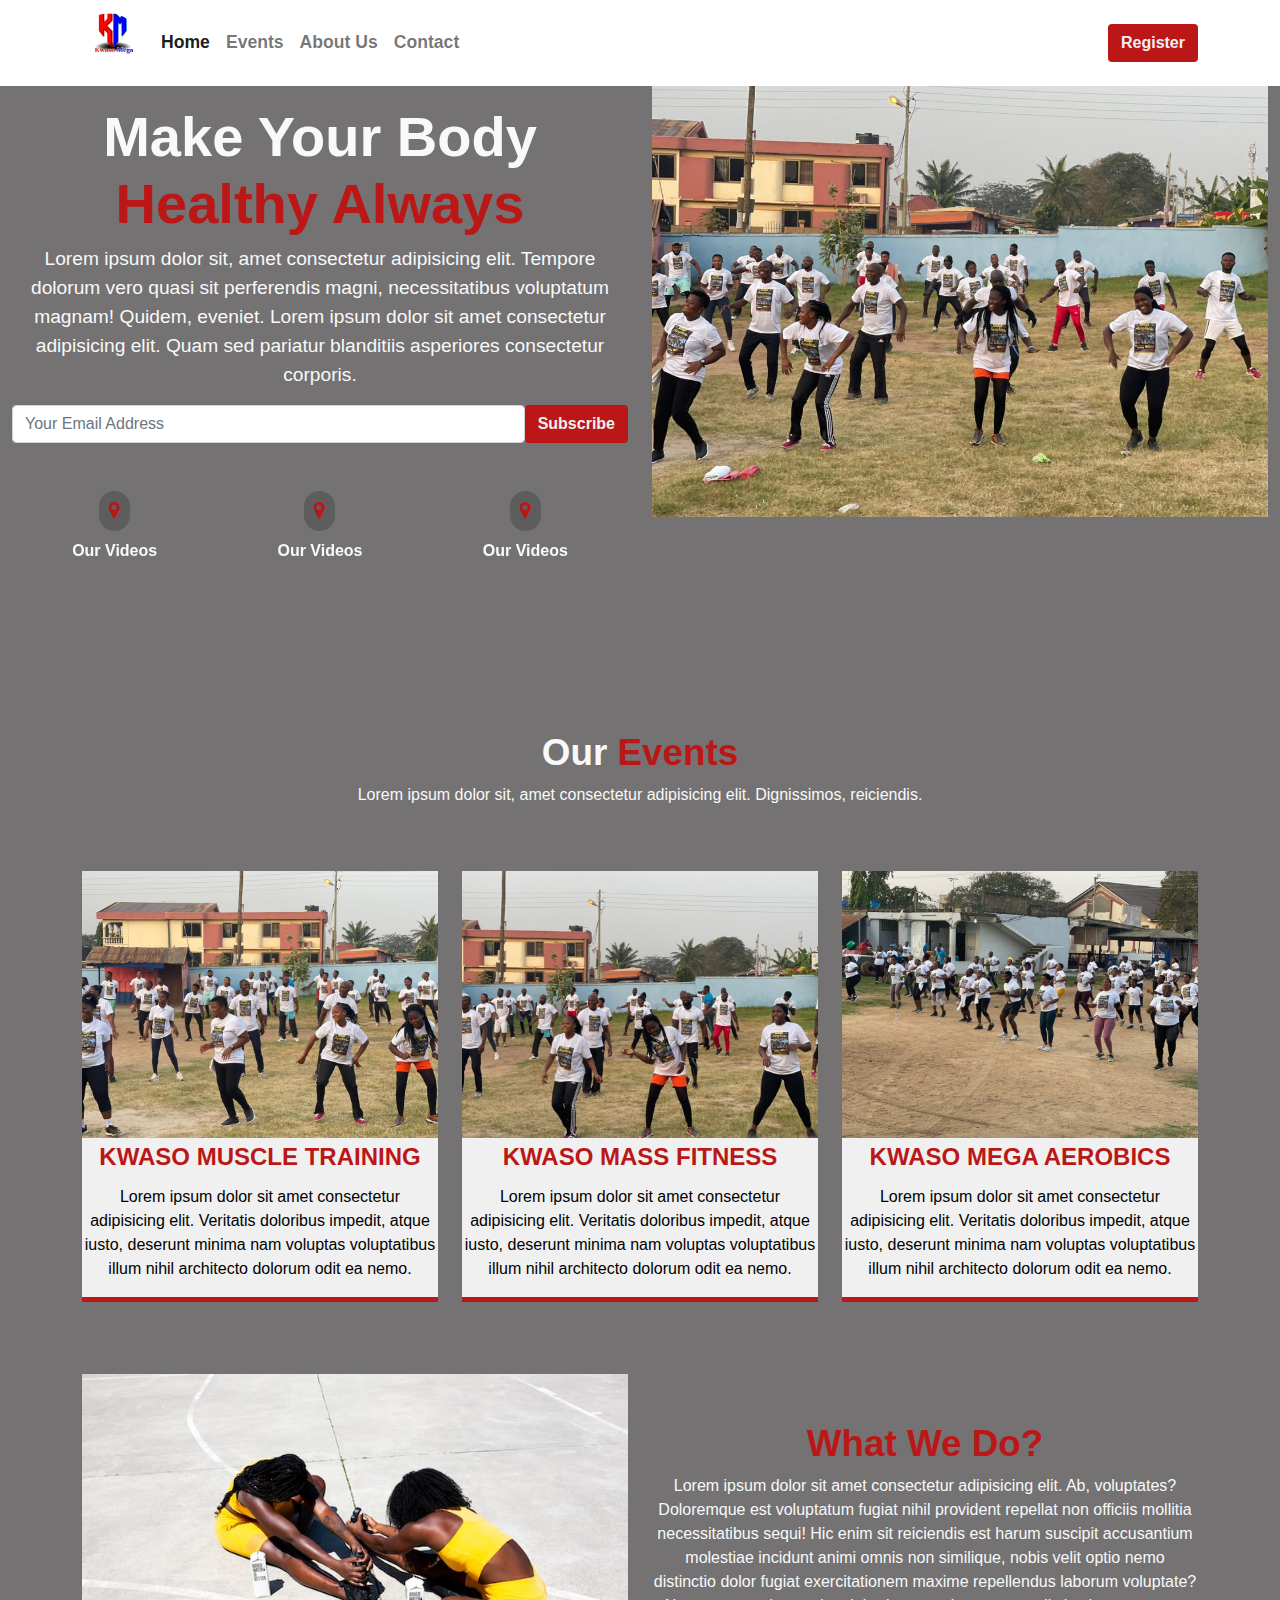
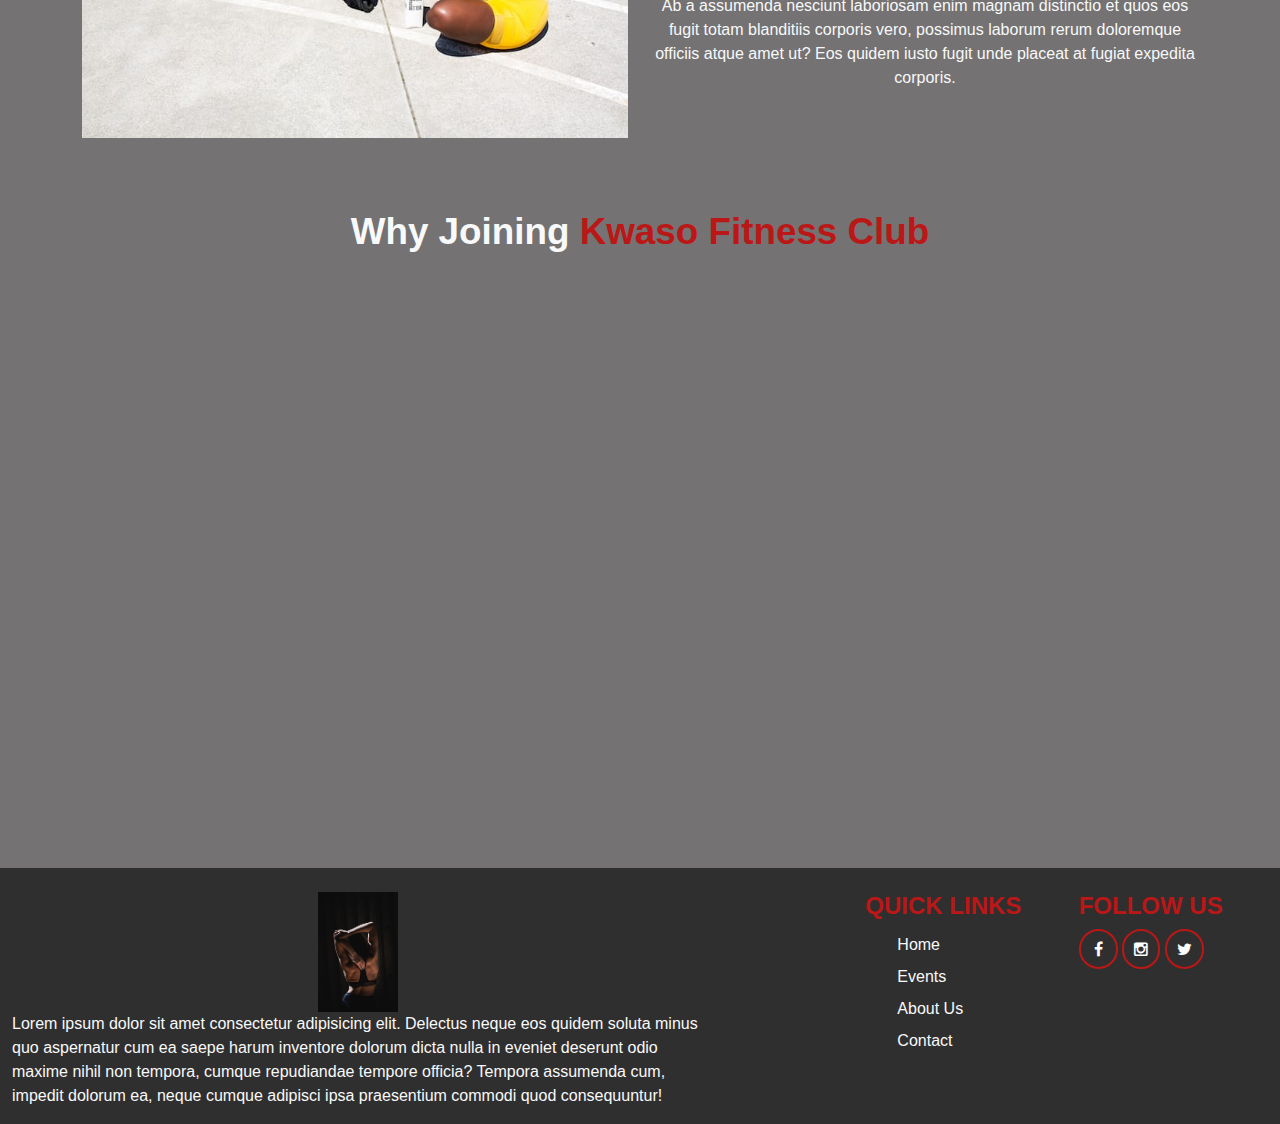
==== index.html @ 6210cc2a "initial commit" ====
<!DOCTYPE html>
<html lang="en">
<head>
    <meta charset="UTF-8">
    <meta http-equiv="X-UA-Compatible" content="IE=edge">
    <meta name="viewport" content="width=device-width, initial-scale=1.0">
    <meta name="keywords" content="Fitness, Health, Ghana, Aerobics">
    <meta name="description" content="Kwaso Mega is fitness club in Ghana with aim to let people stay healthy.">
    <title>Home - Kwaso Mega</title>
    <link rel="stylesheet" href="assets/css/all.min.css">
    <link rel="stylesheet" href="assets/css/fontawesome.css">
    <link rel="stylesheet" href="bootstrap/css/bootstrap.min.css">
    <link rel="stylesheet" href="assets/css/fitness.css">
    <link rel="stylesheet" href="dist/aos.css">
</head>
<body>
    <nav class="navbar navbar-expand-lg navbar-light fixed-top" id="navbar-design">
        <div class="container">
        <a class="navbar-brand" href="index.html"><img src="assets/images/logo.jpg" class="img-fluid rounded-pill" width="55" height="55"></a>
        <button type="button" class="navbar-toggler" data-bs-target="#navbarSupportedContent" data-bs-toggle="collapse" aria-label="Toggle Navigation" aria-expanded="false">
            <span class="navbar-toggler-icon"></span>
        </button>
     <div class="navbar-collapse collapse" id="navbarSupportedContent">
        <ul class="navbar-nav">
            <li class="nav-item"><a class="nav-link active" href="index.html" target="_self" style="font-size: 1.1em; font-weight: 800">Home</a></li>
            <li class="nav-item"><a class="nav-link" href="events.html" target="_blank" style="font-size: 1.1em; font-weight: 800">Events</a></li>
            <li class="nav-item"><a class="nav-link" href="about.html" target="_blank" style="font-size: 1.1em; font-weight: 800">About Us</a></li>
            <li class="nav-item"><a class="nav-link" href="contact.html" target="_blank" style="font-size: 1.1em; font-weight: 800">Contact</a></li>
        </ul>
        <ul class="navbar-nav ms-auto">
          <a href="register.html" class="btn btn-md nav-btn text-decoration-none">Register</a>  
        </ul>
     </div>
    </div>
    </nav>
    <div class="container-fluid" id="below-navbar">
        <div class="row">
            <div class="col-sm-12 col-md-6 col-lg-6 text-center py-5">
               <h1 class="text-light">Make Your Body<br><span class="fit">Healthy Always</span></h1>
               <p class="first-paragraph text-light">Lorem ipsum dolor sit, amet consectetur adipisicing elit. Tempore dolorum vero quasi sit perferendis magni, necessitatibus voluptatum magnam! Quidem, eveniet. Lorem ipsum dolor sit amet consectetur adipisicing elit. Quam sed pariatur blanditiis asperiores consectetur corporis.</p>
               <form  action="" method="POST">
                <fieldset class="d-flex">
                 <input type="email" class="form-control" name="email" required="" placeholder="Your Email Address">
                    <input type="submit" class="btn btn-md reg-btn" value="Subscribe" name="subscribe">
                </fieldset>
               </form>
               <div class="d-flex space-btn">
                <div class="container" data-aos="slide-up" data-aos-duration="2000" data-aos-delay="100">
            <i class="fa fa-map-marker mt-5"></i>
            <p class="text-light py-2"><strong>Our Videos</strong></p>
        </div>             
        <div class="container" data-aos="slide-up" data-aos-duration="2000" data-aos-delay="100">
            <i class="fa fa-map-marker mt-5"></i>
            <p class="text-light py-2"><strong>Our Videos</strong></p>
        </div>
        <div class="container" data-aos="slide-up" data-aos-duration="2000" data-aos-delay="100">
            <i class="fa fa-map-marker mt-5"></i>
            <p class="text-light py-2"><strong>Our Videos</strong></p>
        </div>
        </div>
            </div>
            <div class="col-sm-12 col-md-6 col-lg-6" id="sec-col">
                <img src="assets/images/IMG-20221102-WA0000.jpg" alt="" class="img-fluid">
             </div>
        </div>
    </div>
    <div class="container mt-5">
        <div class="row">
            <div class="col-12 text-center py-5 text-light">
                <h3 class="events">Our <span class="event">Events</span></h3>
                <p class="text-light">Lorem ipsum dolor sit, amet consectetur adipisicing elit. Dignissimos, reiciendis.</p>
            </div>
            <div class="col-sm-12 col-md-4 col-lg-4 text-center mb-4">
             <img src="assets/images/pic3.jpg" alt="" class="img-fluid">
             <div class="contain">
             <h3 class="p-title">Kwaso Muscle Training</h3>
             <p>Lorem ipsum dolor sit amet consectetur adipisicing elit. Veritatis doloribus impedit, atque iusto, deserunt minima nam voluptas voluptatibus illum nihil architecto dolorum odit ea nemo.</p>
             </div>
            </div>
            <div class="col-sm-12 col-md-4 col-lg-4 text-center mb-4">
                <img src="assets/images/pic2.jpg" alt="" class="img-fluid">
                <div class="contain">
                <h3 class="p-title">Kwaso Mass Fitness</h3>
                <p>Lorem ipsum dolor sit amet consectetur adipisicing elit. Veritatis doloribus impedit, atque iusto, deserunt minima nam voluptas voluptatibus illum nihil architecto dolorum odit ea nemo.</p>
                </div>
               </div>
               <div class="col-sm-12 col-md-4 col-lg-4 text-center mb-4">
                <img src="assets/images/pic4.jpg" alt="" class="img-fluid">
                <div class="contain">
                <h3 class="p-title">Kwaso Mega Aerobics</h3>
                <p>Lorem ipsum dolor sit amet consectetur adipisicing elit. Veritatis doloribus impedit, atque iusto, deserunt minima nam voluptas voluptatibus illum nihil architecto dolorum odit ea nemo.</p>
                </div>
               </div>
        </div>
    </div>
    <div class="container mt-5">
        <div class="row">
            <div class="col-sm-12 col-md-6 col-lg-6 text-center mb-4">
             <img src="assets/images/photo-1627483298423-03e2e972431c.jpeg" alt="" class="img-fluid">
            </div>
            <div class="col-sm-12 col-md-6 col-lg-6 text-center mt-5">
                <h3 class="what-we-do">What We Do?</h3>
                <p class="text-light">Lorem ipsum dolor sit amet consectetur adipisicing elit. Ab, voluptates? Doloremque est voluptatum fugiat nihil provident repellat non officiis mollitia necessitatibus sequi! Hic enim sit reiciendis est harum suscipit accusantium molestiae incidunt animi omnis non similique, nobis velit optio nemo distinctio dolor fugiat exercitationem maxime repellendus laborum voluptate? Ab a assumenda nesciunt laboriosam enim magnam distinctio et quos eos fugit totam blanditiis corporis vero, possimus laborum rerum doloremque officiis atque amet ut? Eos quidem iusto fugit unde placeat at fugiat expedita corporis.</p>
               </div>
        </div>
    </div>
    <div class="container mt-5">
        <div class="row">
            <div class="col-12 text-center text-light">
                <h3 class="events">Why Joining <span class="event">Kwaso Fitness Club</span></h3>
            </div>
            <div class="col-sm-12 col-md-4 col-lg-4 text-center mb-4 py-3" data-aos="zoom-in" data-aos-delay="100" data-aos-duration="2000">
                <div class="benefits">
                <h3 class="p-title">Great Support</h3>
                <p>Lorem ipsum dolor sit amet consectetur adipisicing elit. Veritatis doloribus impedit, atque iusto, deserunt minima nam voluptas voluptatibus illum nihil architecto dolorum odit ea nemo.</p>
                  <ol>
                    <li>We support our members during celebrations of their moment and moments of difficulties.</li>
                    <li>We support our members during celebrations of their moment and moments of difficulties.</li>
                    <li>We support our members during celebrations of their moment and moments of difficulties.</li>
                    <li>We support our members during celebrations of their moment and moments of difficulties.</li>
                  </ol>
                  <a href="register.html" class="text-decoration-none btn btn-md mb-3 reg-btn">Become A Member</a>
                </div>
               </div>
               <div class="col-sm-12 col-md-4 col-lg-4 text-center mb-4 py-3" data-aos="zoom-in" data-aos-delay="100" data-aos-duration="2000">
                   <div class="benefits">
                   <h3 class="p-title">Kwaso Mass Fitness</h3>
                   <p>Lorem ipsum dolor sit amet consectetur adipisicing elit. Veritatis doloribus impedit, atque iusto, deserunt minima nam voluptas voluptatibus illum nihil architecto dolorum odit ea nemo.</p>
                   <ol>
                    <li>We support our members during celebrations of their moment and moments of difficulties.</li>
                    <li>We support our members during celebrations of their moment and moments of difficulties.</li>
                    <li>We support our members during celebrations of their moment and moments of difficulties.</li>
                    <li>We support our members during celebrations of their moment and moments of difficulties.</li>
                  </ol>
                  <a href="register.html" class="text-decoration-none btn btn-md mb-3 reg-btn">Signup Today</a>
                   </div>
                  </div>
                  <div class="col-sm-12 col-md-4 col-lg-4 text-center mb-4 py-3" data-aos="zoom-in" data-aos-delay="100" data-aos-duration="2000">
                   <div class="benefits">
                   <h3 class="p-title">Kwaso Mega Aerobics</h3>
                   <p>Lorem ipsum dolor sit amet consectetur adipisicing elit. Veritatis doloribus impedit, atque iusto, deserunt minima nam voluptas voluptatibus illum nihil architecto dolorum odit ea nemo.</p>
                   <ol>
                    <li>We support our members during celebrations of their moment and moments of difficulties.</li>
                    <li>We support our members during celebrations of their moment and moments of difficulties.</li>
                    <li>We support our members during celebrations of their moment and moments of difficulties.</li>
                    <li>We support our members during celebrations of their moment and moments of difficulties.</li>
                  </ol>
                  <a href="register.html" class="text-decoration-none btn btn-md mb-3 reg-btn">Join Now</a>
                   </div>
                  </div>
        </div>
    </div>

    <footer class="container-fluid" id="footer">
            <div class="row justify-content-center">
                <div class="col-md-8 mt-4">
                    <div class="col-md-10">
                    <center><img src="assets/images/photo-1539794830467-1f1755804d13.jpeg" alt="" class="img-fluid" style="width: 80px;"></center>
                    <p class="text-light">Lorem ipsum dolor sit amet consectetur adipisicing elit. Delectus neque eos quidem soluta minus quo aspernatur cum ea saepe harum inventore dolorum dicta nulla in eveniet deserunt odio maxime nihil non tempora, cumque repudiandae tempore officia? Tempora assumenda cum, impedit dolorum ea, neque cumque adipisci ipsa praesentium commodi quod consequuntur!</p>
                </div>
            </div>
                <div class="col-md-2 mt-4">
                    <h4>Quick Links</h4>
                    <ul>
                      <li><a href="index.html" class="text-decoration-none text-light">Home</a></li>
                      <li><a href="events.html" class="text-decoration-none text-light">Events</a></li>
                      <li><a href="" class="text-decoration-none text-light">About Us</a></li>
                      <li><a href="" class="text-decoration-none text-light">Contact</a></li>
                    </ul>
                </div>
                <div class="col-md-2 mt-4">
                    <h4>Follow Us</h4>
                    <a href=""><i class="fa fa-facebook"></i></a>
                    <a href=""><i class="fa fa-instagram"></i></a>
                    <a href=""><i class="fa fa-twitter"></i></a>
                    <a href=""><i class="fa fa-tiktok"></i></a>
                </div>
            </div>
    </footer>
    <script src="bootstrap/js/bootstrap.min.js"></script>
    <script src="bootstrap/jquery/jquery.min.js"></script>
    <script src="bootstrap/js/bootstrap.bundle.min.js"></script>
    <script src="dist/aos.js"></script>
<script>
    AOS.init();
</script>
</body>
</html>
---- assets/css/fitness.css ----
:root{
    --red: #bb1717;
    --blue: blue;
}
* {
    padding: 0;
    margin: 0;
    box-sizing: border-box;
}
body {
    width: 100%;
    height: 100vh;
    font-family: "Roboto", sans-serif;
    background: rgb(116, 114, 114);
}
p {
    color: #000;
    font-size: 1em;
}
#navbar-design {
    background: #fff;
}
.nav-btn {
    background: var(--red);
    color: #f0f0f0;
}
.reg-btn {
    background: var(--red);
    color: #f0f0f0;
}
.reg-btn:active {
    transform: scale(1.1) 
}
#below-navbar {
    margin-top: 55px;
}
h1 {
    font-weight: 800;
    font-size: 3.5em;
}
.first-paragraph {
    font-size: 1.2em;
}
.fit {
    color: var(--red);
    animation: blur 2s infinite;
}
.fa-map-marker {
    background: rgb(94, 93, 93);
    backdrop-filter: blur(5px);
    color: var(--red);
    font-size: 1.2em;
    padding: 10px 10px;
    border-radius: 100px;
}
#sec-col img {
    width: 100%;
    height: auto;
    max-height: 500px;
}
.contain {
    background: #f0f0f0;
    color: #0000;
    border-bottom: 5px solid var(--red);
    backdrop-filter: blur(5px)
}
.events {
    font-weight: 800;
    font-size: 2.3em;
}
.event {
    color: var(--red);
}
.what-we-do {
    font-size: 2.3em;
    font-weight: 800;
    color: var(--red);
}
.p-title {
    color: var(--red);
    font-weight: 700;
    padding: 5px 5px;
    text-transform: uppercase;
    font-size: 1.5em;
}
.benefits {
    background: #f0f0f0;
    color: #000;
    box-shadow: 2px 2px 0px 2px var(--red);
    border-bottom: 5px solid var(--red);
}
ol li {
    line-height: 2;
}
.btn {
    font-weight: 600;
    font-size: 1em;
}
/*** Events Page Design *****/
#below-events-navbar {
    background-image: linear-gradient(rgba(0, 0, 0, 0.8), rgba(0, 0, 0, 0.8)), url('../images/IMG-20221102-WA0007.jpg');
    background-attachment: fixed;
    background-position: center center;
    margin-top: 55px;
}
.fa-arrow-down {
    background: #fff;
    color: var(--red);
    font-size: 2.5em;
    border-radius: 50px;
    padding: 10px 10px;
    animation: fadeIn 2s infinite;
}
.fa-arrow-down:hover {
    animation-play-state: paused;
    cursor: pointer;
}
.price {
    color: #f0f0f0;
    font-size: 1.2em;
}
.fa-star {
    color: goldenrod;
}
/*** Contact Page Design ****/
#below-contact-navbar {
    background-image: linear-gradient(rgba(0, 0, 0, 0.8), rgba(0, 0, 0, 0.8)), url('../images/photo-1627483262112-039e9a0a0f16.jpeg');
    height: 400px;
    background-attachment: fixed;
    background-position: center center;
    margin-top: 55px;
}
/**** Signup Design *****/
footer {
    background: rgb(48, 47, 47);
    margin-top: 60px;
}
h4 {
    color: var(--red);
    text-transform: uppercase;
    font-weight: 700;
}
ul {
    list-style-type: none;
}
ul li a {
    line-height: 2;
    font-size: 1em;
}
.fa-facebook {
    font-size: 1em;
    border: 2px solid var(--red);
    color: #fff;
    padding: 10px 13px;
    border-radius: 20px;
}
.fa-instagram, .fa-twitter, .fa-whatsapp {
    font-size: 1em;
    border: 2px solid var(--red);
    color: #fff;
    padding: 10px 10px;
    border-radius: 20px;
}
.fa-instagram:hover {
    cursor: pointer;
    transform: scale(1.2);
    transition: all 0.5s ease-in-out;
} 
.fa-twitter:hover {
    cursor: pointer;
    transform: scale(1.2);
    transition: all 0.5s ease-in-out;
} 
.fa-whatsapp:hover {
    cursor: pointer;
    transform: scale(1.2);
    transition: all 0.5s ease-in-out;
}
.fa-facebook:hover {
    cursor: pointer;
    transform: scale(1.2);
    transition: all 0.5s ease-in-out;
}
@keyframes blur {
    0% {
       filter: blur(0.01)
    }
    100% {
        filter: blur(12px) opacity(0%)
    }
}
@keyframes fadeIn {
    0% {
        opacity: 0.9;
        color:rgb(94, 93, 93);
    }
    50% {
        transform: translateY(20px);
    }
    75% {
        transform: translateY(20px);
    }
    100% {
        opacity: 0.9;
    }
}
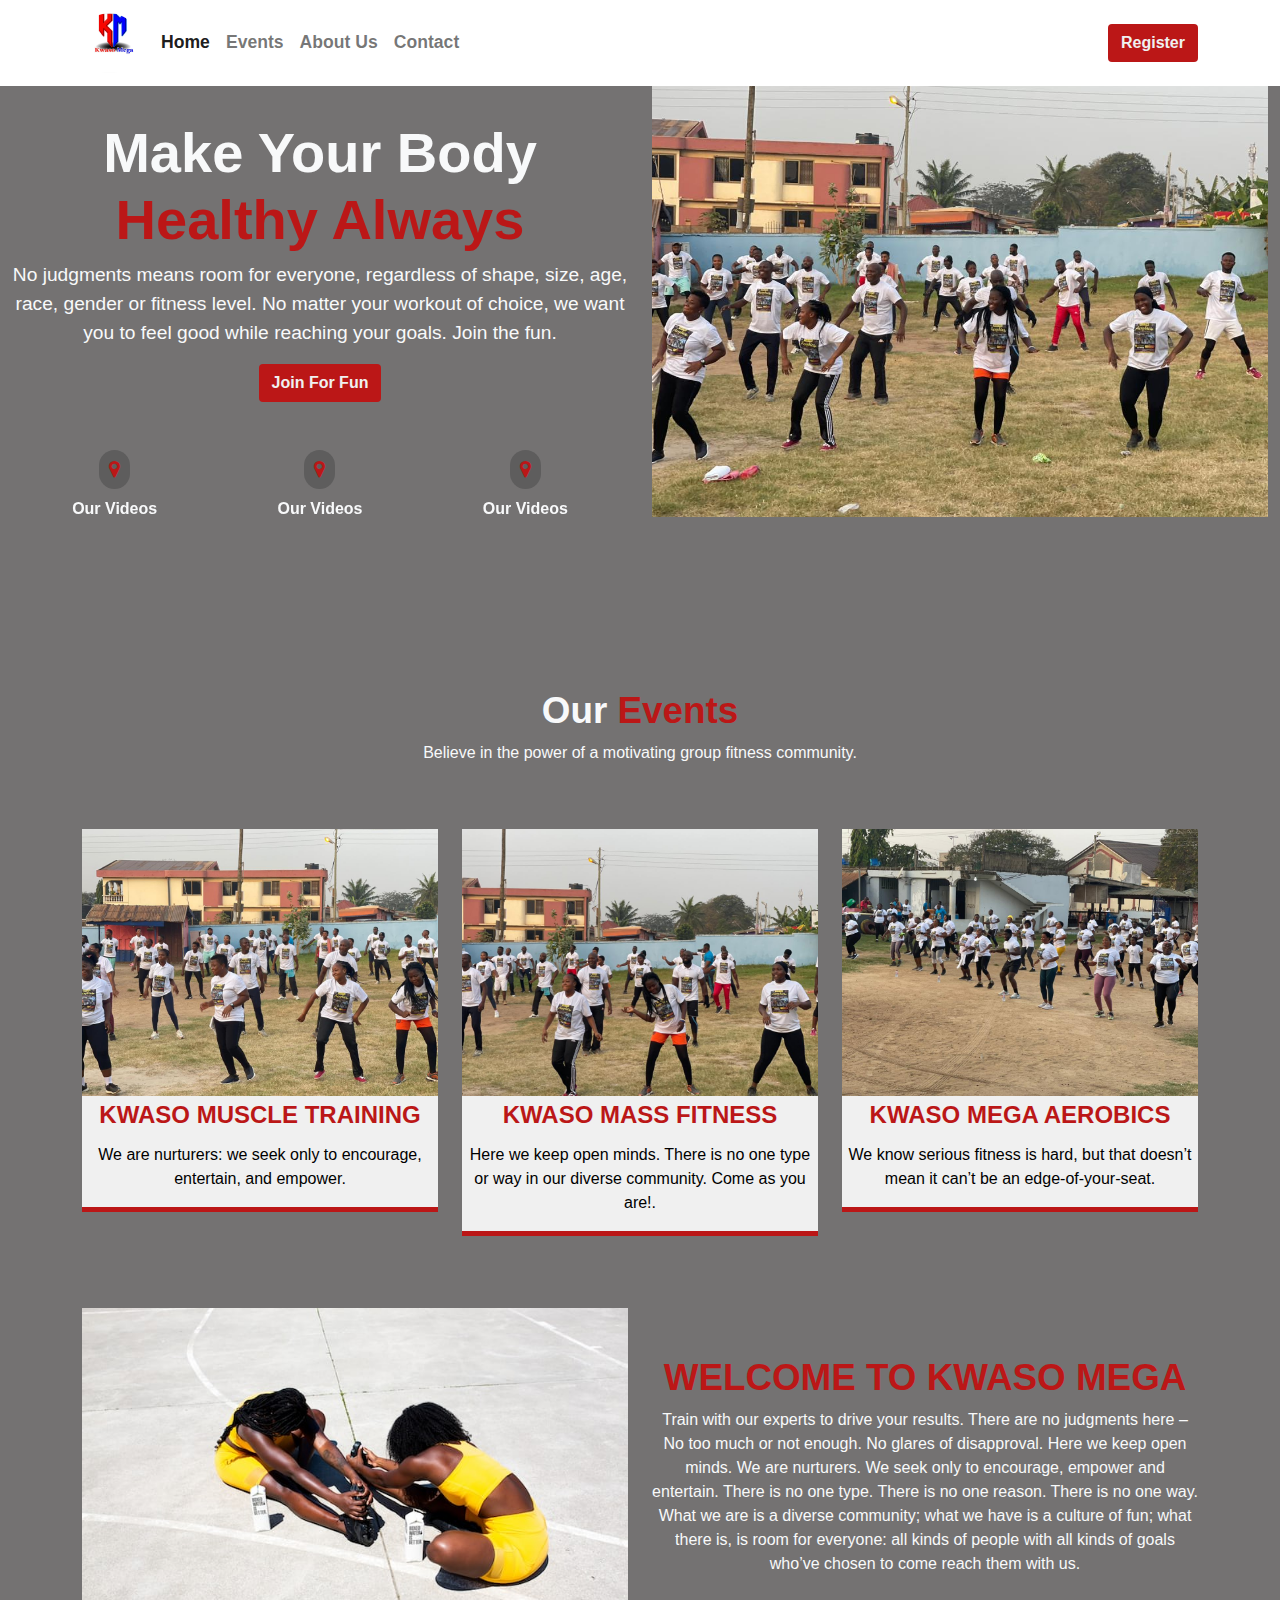
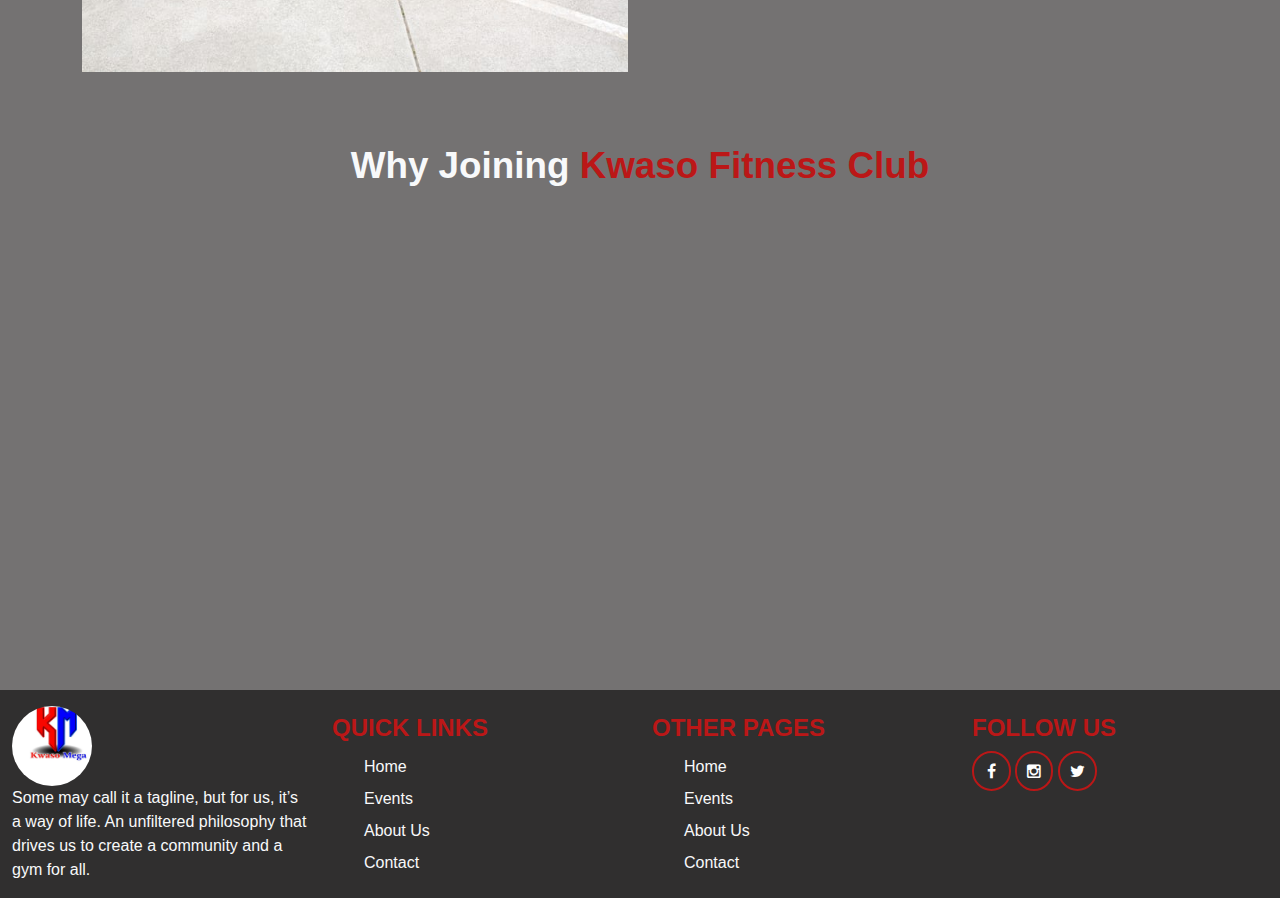
==== commit 75534f37: "another commit" ====
--- a/index.html
+++ b/index.html
@@ -35,15 +35,10 @@
     </nav>
     <div class="container-fluid" id="below-navbar">
         <div class="row">
-            <div class="col-sm-12 col-md-6 col-lg-6 text-center py-5">
+            <div class="col-sm-12 col-md-6 col-lg-6 text-center py-5 mt-3">
                <h1 class="text-light">Make Your Body<br><span class="fit">Healthy Always</span></h1>
-               <p class="first-paragraph text-light">Lorem ipsum dolor sit, amet consectetur adipisicing elit. Tempore dolorum vero quasi sit perferendis magni, necessitatibus voluptatum magnam! Quidem, eveniet. Lorem ipsum dolor sit amet consectetur adipisicing elit. Quam sed pariatur blanditiis asperiores consectetur corporis.</p>
-               <form  action="" method="POST">
-                <fieldset class="d-flex">
-                 <input type="email" class="form-control" name="email" required="" placeholder="Your Email Address">
-                    <input type="submit" class="btn btn-md reg-btn" value="Subscribe" name="subscribe">
-                </fieldset>
-               </form>
+               <p class="first-paragraph text-light">No judgments means room for everyone, regardless of shape, size, age, race, gender or fitness level. No matter your workout of choice, we want you to feel good while reaching your goals. Join the fun.</p>
+               <a href="#" data-toggle="modal" data-target="#hireMe" class="btn btn-md reg-btn">Join For Fun</a>
                <div class="d-flex space-btn">
                 <div class="container" data-aos="slide-up" data-aos-duration="2000" data-aos-delay="100">
             <i class="fa fa-map-marker mt-5"></i>
@@ -59,7 +54,7 @@
         </div>
         </div>
             </div>
-            <div class="col-sm-12 col-md-6 col-lg-6" id="sec-col">
+            <div class="col-sm-12 col-md-6 col-lg-6" id="sec-col" data-aos="slide-up" data-aos-delay="100" data-aos-duration="2000">
                 <img src="assets/images/IMG-20221102-WA0000.jpg" alt="" class="img-fluid">
              </div>
         </div>
@@ -68,39 +63,73 @@
         <div class="row">
             <div class="col-12 text-center py-5 text-light">
                 <h3 class="events">Our <span class="event">Events</span></h3>
-                <p class="text-light">Lorem ipsum dolor sit, amet consectetur adipisicing elit. Dignissimos, reiciendis.</p>
+                <p class="text-light">Believe in the power of a motivating group fitness community.</p>
             </div>
             <div class="col-sm-12 col-md-4 col-lg-4 text-center mb-4">
              <img src="assets/images/pic3.jpg" alt="" class="img-fluid">
              <div class="contain">
              <h3 class="p-title">Kwaso Muscle Training</h3>
-             <p>Lorem ipsum dolor sit amet consectetur adipisicing elit. Veritatis doloribus impedit, atque iusto, deserunt minima nam voluptas voluptatibus illum nihil architecto dolorum odit ea nemo.</p>
+             <p>We are nurturers: we seek only to encourage, entertain, and empower.</p>
              </div>
             </div>
             <div class="col-sm-12 col-md-4 col-lg-4 text-center mb-4">
                 <img src="assets/images/pic2.jpg" alt="" class="img-fluid">
                 <div class="contain">
                 <h3 class="p-title">Kwaso Mass Fitness</h3>
-                <p>Lorem ipsum dolor sit amet consectetur adipisicing elit. Veritatis doloribus impedit, atque iusto, deserunt minima nam voluptas voluptatibus illum nihil architecto dolorum odit ea nemo.</p>
+                <p>Here we keep open minds. There is no one type or way in our diverse community. Come as you are!.</p>
                 </div>
                </div>
                <div class="col-sm-12 col-md-4 col-lg-4 text-center mb-4">
                 <img src="assets/images/pic4.jpg" alt="" class="img-fluid">
                 <div class="contain">
                 <h3 class="p-title">Kwaso Mega Aerobics</h3>
-                <p>Lorem ipsum dolor sit amet consectetur adipisicing elit. Veritatis doloribus impedit, atque iusto, deserunt minima nam voluptas voluptatibus illum nihil architecto dolorum odit ea nemo.</p>
-                </div>
-               </div>
-        </div>
-    </div>
+                <p>We know serious fitness is hard, but that doesn’t mean it can’t be an edge-of-your-seat.</p>
+                </div>
+               </div>
+        </div>
+    </div>
+    <div class="modal fade" id="hireMe" tabindex="-1" role="dialog" aria-labelledby="exampleModalCenterTitle"
+aria-hidden="true">
+<div class="modal-dialog" role="document">
+<div class="modal-content">
+<div class="container">
+    <div class="row justify-content-center">
+        <div class="col-sm-6 col-lg-6 col-xl-12">
+          <h3 class="text-center heading mt-2 text-uppercase">Kwaso Mega</h3>
+          <p class="text-center">Please fill all the fields below to place your order.</p>
+           <center><i class="fa fa-times" data-dismiss="modal"></i></center><br/>
+            <form method="POST" action="includes/call-form.php">
+              <div class="form-group mt-2">
+                <label for="full name">Full Name <span class="asteriks">*</span></label>
+                <input type="text" name="fullName" 
+                    class="form-control hiring-input" required>
+            </div>
+              <div class="form-group mt-2">
+                <label for="phone">Phone Number <span class="asteriks">*</span></label>
+                  <input type="tel" name="contact"
+                      class="form-control" required="">
+              </div>
+                <div class="form-group mt-3">
+                    <input type="submit" name="joinNow" class="btn btn-md reg-btn" value="Join Now">
+                </div>
+                <br>
+            </form>
+        </div>
+    </div>
+</div>
+</div>
+</div>
+</div>
     <div class="container mt-5">
         <div class="row">
             <div class="col-sm-12 col-md-6 col-lg-6 text-center mb-4">
              <img src="assets/images/photo-1627483298423-03e2e972431c.jpeg" alt="" class="img-fluid">
             </div>
             <div class="col-sm-12 col-md-6 col-lg-6 text-center mt-5">
-                <h3 class="what-we-do">What We Do?</h3>
-                <p class="text-light">Lorem ipsum dolor sit amet consectetur adipisicing elit. Ab, voluptates? Doloremque est voluptatum fugiat nihil provident repellat non officiis mollitia necessitatibus sequi! Hic enim sit reiciendis est harum suscipit accusantium molestiae incidunt animi omnis non similique, nobis velit optio nemo distinctio dolor fugiat exercitationem maxime repellendus laborum voluptate? Ab a assumenda nesciunt laboriosam enim magnam distinctio et quos eos fugit totam blanditiis corporis vero, possimus laborum rerum doloremque officiis atque amet ut? Eos quidem iusto fugit unde placeat at fugiat expedita corporis.</p>
+                <h3 class="what-we-do">WELCOME TO KWASO MEGA</h3>
+                <p class="text-light">Train with our experts to drive your results. There are no judgments here – No too much or not enough. No glares of disapproval. Here we keep open minds. We are nurturers. We seek only to encourage, empower and entertain. There is no one type. There is no one reason. There is no one way.
+
+                    What we are is a diverse community; what we have is a culture of fun; what there is, is room for everyone: all kinds of people with all kinds of goals who’ve chosen to come reach them with us.</p>
                </div>
         </div>
     </div>
@@ -112,7 +141,6 @@
             <div class="col-sm-12 col-md-4 col-lg-4 text-center mb-4 py-3" data-aos="zoom-in" data-aos-delay="100" data-aos-duration="2000">
                 <div class="benefits">
                 <h3 class="p-title">Great Support</h3>
-                <p>Lorem ipsum dolor sit amet consectetur adipisicing elit. Veritatis doloribus impedit, atque iusto, deserunt minima nam voluptas voluptatibus illum nihil architecto dolorum odit ea nemo.</p>
                   <ol>
                     <li>We support our members during celebrations of their moment and moments of difficulties.</li>
                     <li>We support our members during celebrations of their moment and moments of difficulties.</li>
@@ -125,7 +153,6 @@
                <div class="col-sm-12 col-md-4 col-lg-4 text-center mb-4 py-3" data-aos="zoom-in" data-aos-delay="100" data-aos-duration="2000">
                    <div class="benefits">
                    <h3 class="p-title">Kwaso Mass Fitness</h3>
-                   <p>Lorem ipsum dolor sit amet consectetur adipisicing elit. Veritatis doloribus impedit, atque iusto, deserunt minima nam voluptas voluptatibus illum nihil architecto dolorum odit ea nemo.</p>
                    <ol>
                     <li>We support our members during celebrations of their moment and moments of difficulties.</li>
                     <li>We support our members during celebrations of their moment and moments of difficulties.</li>
@@ -138,7 +165,6 @@
                   <div class="col-sm-12 col-md-4 col-lg-4 text-center mb-4 py-3" data-aos="zoom-in" data-aos-delay="100" data-aos-duration="2000">
                    <div class="benefits">
                    <h3 class="p-title">Kwaso Mega Aerobics</h3>
-                   <p>Lorem ipsum dolor sit amet consectetur adipisicing elit. Veritatis doloribus impedit, atque iusto, deserunt minima nam voluptas voluptatibus illum nihil architecto dolorum odit ea nemo.</p>
                    <ol>
                     <li>We support our members during celebrations of their moment and moments of difficulties.</li>
                     <li>We support our members during celebrations of their moment and moments of difficulties.</li>
@@ -153,13 +179,11 @@
 
     <footer class="container-fluid" id="footer">
             <div class="row justify-content-center">
-                <div class="col-md-8 mt-4">
-                    <div class="col-md-10">
-                    <center><img src="assets/images/photo-1539794830467-1f1755804d13.jpeg" alt="" class="img-fluid" style="width: 80px;"></center>
-                    <p class="text-light">Lorem ipsum dolor sit amet consectetur adipisicing elit. Delectus neque eos quidem soluta minus quo aspernatur cum ea saepe harum inventore dolorum dicta nulla in eveniet deserunt odio maxime nihil non tempora, cumque repudiandae tempore officia? Tempora assumenda cum, impedit dolorum ea, neque cumque adipisci ipsa praesentium commodi quod consequuntur!</p>
-                </div>
-            </div>
-                <div class="col-md-2 mt-4">
+                    <div class="col-md-3 mt-3">
+                    <img src="assets/images/logo.jpg" alt="" class="img-fluid rounded-pill" style="width: 80px; height: 80px;">
+                    <p class="text-light">Some may call it a tagline, but for us, it’s a way of life. An unfiltered philosophy that drives us to create a community and a gym for all.</p>
+                </div>
+                <div class="col-md-3 mt-4">
                     <h4>Quick Links</h4>
                     <ul>
                       <li><a href="index.html" class="text-decoration-none text-light">Home</a></li>
@@ -168,7 +192,16 @@
                       <li><a href="" class="text-decoration-none text-light">Contact</a></li>
                     </ul>
                 </div>
-                <div class="col-md-2 mt-4">
+                <div class="col-md-3 mt-4">
+                    <h4>Other Pages</h4>
+                    <ul>
+                      <li><a href="index.html" class="text-decoration-none text-light">Home</a></li>
+                      <li><a href="events.html" class="text-decoration-none text-light">Events</a></li>
+                      <li><a href="" class="text-decoration-none text-light">About Us</a></li>
+                      <li><a href="" class="text-decoration-none text-light">Contact</a></li>
+                    </ul>
+                </div>
+                <div class="col-md-3 mt-4">
                     <h4>Follow Us</h4>
                     <a href=""><i class="fa fa-facebook"></i></a>
                     <a href=""><i class="fa fa-instagram"></i></a>
